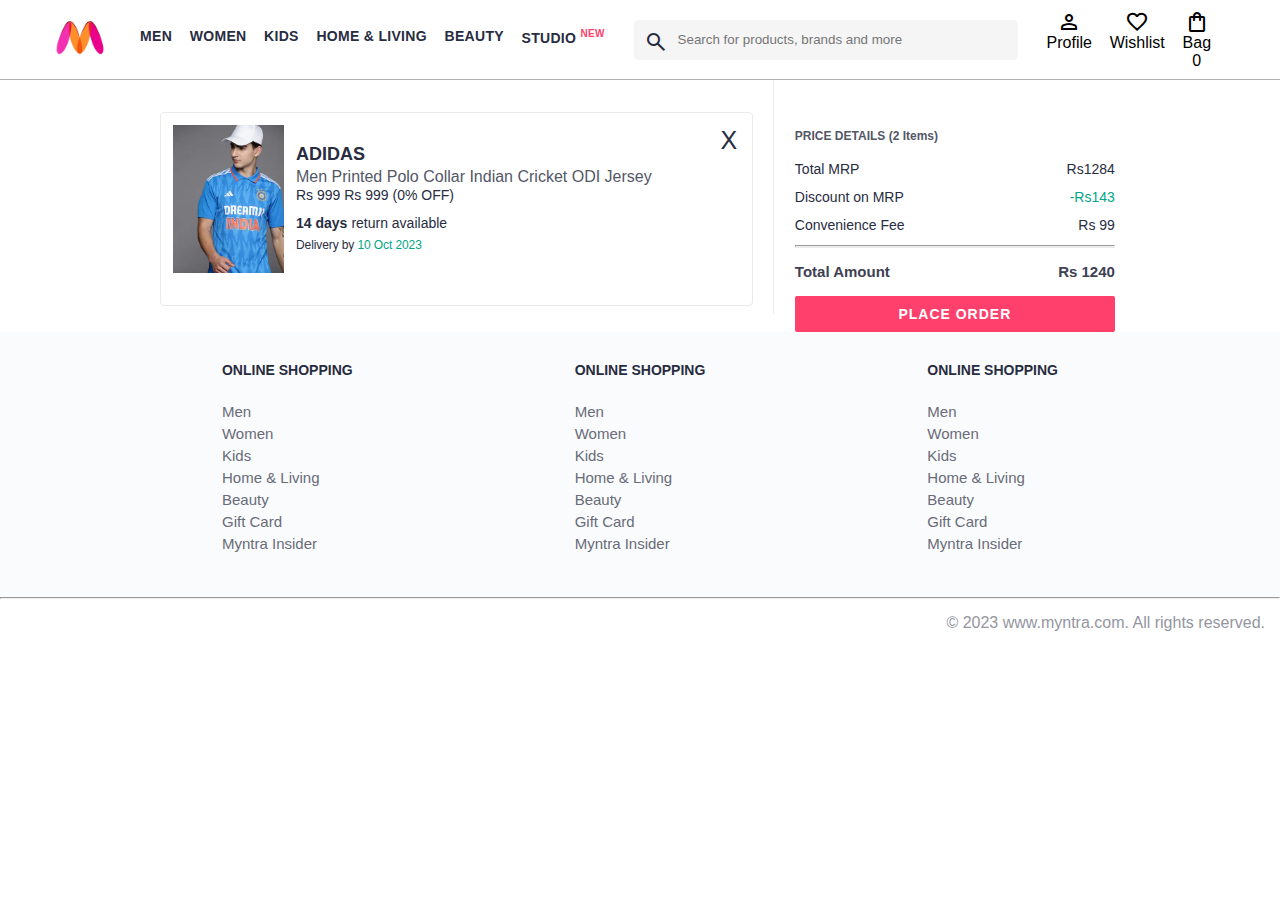
==== pages/bag.html @ 99a511e8 "second commit" ====
<!DOCTYPE html>
<html lang="en">
<head>
    <title>Myntra Clone</title>
    <link rel="stylesheet" href="../css/index.css">
    <link rel="stylesheet" href="../css/bag.css">
    <link rel="stylesheet" href="https://fonts.googleapis.com/css2?family=Material+Symbols+Outlined:opsz,wght,FILL,GRAD@20..48,100..700,0..1,-50..200" />
</head>
<body>
    <header>
        <div class="logo_container">
            <a href="#"><img class="myntra_home" src="../images/myntra_logo.webp" alt="Myntra Home"></a>
        </div>
        <nav class="nav_bar">
            <a href="#">Men</a>
            <a href="#">Women</a>
            <a href="#">Kids</a>
            <a href="#">Home & Living</a>
            <a href="#">Beauty</a>
            <a href="#">Studio <sup>New</sup></a>
        </nav>
        <div class="search_bar">
            <span class="material-symbols-outlined search_icon">search</span>
            <input class="search_input" placeholder="Search for products, brands and more">
        </div>
        <div class="action_bar">
            <div class="action_container">
                <span class="material-symbols-outlined action_icon">person</span>
                <span class="action_name">Profile</span>
            </div>

            <div class="action_container">
                <span class="material-symbols-outlined action_icon">favorite</span>
                <span class="action_name">Wishlist</span>
            </div>

            <div class="action_container">
                <span class="material-symbols-outlined action_icon">shopping_bag</span>
                <span class="action_name">Bag</span>
                <span class="bag-items">0</span>
            </div>
        </div>
    </header>
    <main>
      <div class="bag-page">
        <div class="bag-items-container">
          <div class="bag-item-container">
            <div class="item-left-part">
              <img class="bag-item-img" src="../images/4.jpg">
            </div>
            <div class="item-right-part">
              <div class="company">ADIDAS</div>
              <div class="item-name">Men Printed Polo Collar Indian Cricket ODI Jersey</div>
              <div class="price-container">
                <span class="current-price">Rs 999</span>
                <span class="original-price">Rs 999</span>
                <span class="discount-percentage">(0% OFF)</span>
              </div>
              <div class="return-period">
                <span class="return-period-days">14 days</span> return available
              </div>
              <div class="delivery-details">
                Delivery by
                <span class="delivery-details-days">10 Oct 2023</span>
              </div>
            </div>

            <div class="remove-from-cart">X</div>
          </div>

        </div>
        <div class="bag-summary">
          <div class="bag-details-container">
            <div class="price-header">PRICE DETAILS (2 Items) </div>
            <div class="price-item">
              <span class="price-item-tag">Total MRP</span>
              <span class="price-item-value">Rs1284</span>
            </div>
            <div class="price-item">
              <span class="price-item-tag">Discount on MRP</span>
              <span class="price-item-value priceDetail-base-discount">-Rs143</span>
            </div>
            <div class="price-item">
              <span class="price-item-tag">Convenience Fee</span>
              <span class="price-item-value">Rs 99</span>
            </div>
            <hr>
            <div class="price-footer">
              <span class="price-item-tag">Total Amount</span>
              <span class="price-item-value">Rs 1240</span>
            </div>
          </div>
          <button class="btn-place-order">
            <div class="css-xjhrni">PLACE ORDER</div>
          </button>
        </div>

      </div>
    </main>
    <footer>
        <div class="footer_container">
            <div class="footer_column">
                <h3>ONLINE SHOPPING</h3>

                <a href="#">Men</a>
                <a href="#">Women</a>
                <a href="#">Kids</a>
                <a href="#">Home & Living</a>
                <a href="#">Beauty</a>
                <a href="#">Gift Card</a>
                <a href="#">Myntra Insider</a>
            </div>

            <div class="footer_column">
                <h3>ONLINE SHOPPING</h3>

                <a href="#">Men</a>
                <a href="#">Women</a>
                <a href="#">Kids</a>
                <a href="#">Home & Living</a>
                <a href="#">Beauty</a>
                <a href="#">Gift Card</a>
                <a href="#">Myntra Insider</a>
            </div>

            <div class="footer_column">
                <h3>ONLINE SHOPPING</h3>

                <a href="#">Men</a>
                <a href="#">Women</a>
                <a href="#">Kids</a>
                <a href="#">Home & Living</a>
                <a href="#">Beauty</a>
                <a href="#">Gift Card</a>
                <a href="#">Myntra Insider</a>
            </div>
        </div>
        <hr>

        <div class="copyright">
            © 2023 www.myntra.com. All rights reserved.
        </div>
    </footer>
    <script src="../data/items.js"></script>
    <script src="../scripts/index.js"></script>
</body>
</html>
---- css/index.css ----
/***************** Item Page CSS **************************/
/*.action_container {
    text-decoration: none;
}
a.action_container:link {
    color:black;
}
.item-details {
    cursor: pointer;
    width: 250px;
    margin: 10px;
}
.stars {
    font-size: 12px;
    font-weight: 700;
    text-align: left;
}
.company {
    font-size: 18px;
    font-weight: 700;
    line-height: 1;
    color: #282c3f;
    margin-bottom: 6px;
    overflow: hidden;
    text-overflow: ellipsis;
    white-space: nowrap;
    margin-top: 20px;
}
.item-name {
    color: #535766;
    font-size: 16px;
    line-height: 1;
    margin-bottom: 0;
    margin-top: 0;
    overflow: hidden;
    text-overflow: ellipsis;
    white-space: nowrap;
    font-weight: 400;
    display: block;
}
.price-container {
    margin-top: 10px;
}
.current-price {
    font-size: 14px;
    font-weight: 700;
    color: #282c3f;
}
.original-price {
    text-decoration: line-through;
    color: #7e818c;
    font-weight: 400;
    margin-left: 5px;
    font-size: 12px;
}
.discount-percentage {
    color: #ff905a;
    font-weight: 400;
    font-size: 12px;
    margin-left: 5px;
}
.btn-bag {
    background-color: lightgreen;
    border: none;
    padding: 5px 15px;
    border-radius: 10px;
    width: 100%;
    margin-top: 7px;
    font-size: 20px;
    cursor: pointer;
}
.bag-items {
    background-color: #f16565;
    white-space: nowrap;
    text-align: center;
    line-height: 18px;
    padding: 0 6px;
    height: 18px;
    position: relative;
    border-radius: 50%;
    font-size: 12px;
    color: #fff;
    left: 13px;
    top: -44px;
    font-weight: 700;
    cursor: pointer;
}*/

* {
  margin: 0;
  padding: 0;
  font-family: Assistant, -apple-system, BlinkMacSystemFont, Segoe UI, Roboto,
    Helvetica, Arial, sans-serif;
  box-sizing: border-box;
}
body {
  display: block;
}
header {
  display: flex;
  background-color: #ffffff;
  height: 80px;
  justify-content: space-between;
  align-items: center;
  border-bottom: 1px solid #b6b1b1;
}
.myntra_home {
  height: 45px;
}
.logo_container {
  margin-left: 4%;
}
.action_bar {
  margin-right: 4%;
}
.nav_bar {
  display: flex;
  min-width: 500px;
  justify-content: space-evenly;
}
.nav_bar a {
  font-size: 14px;
  letter-spacing: 0.3px;
  color: #282c3f;
  font-weight: 700;
  text-transform: uppercase;
  text-decoration: none;
  padding: 28px 0;
  border-bottom: 5px solid #ffffff;
}
.nav_bar a:hover {
  border-bottom: 4px solid #f54e77;
}

.nav_bar a sup {
  color: #ff3f6c;
  font-size: 10px;
}

.search_bar {
  height: 40px;
  min-width: 200px;
  width: 30%;
  display: flex;
  align-items: center;
}
.search_icon {
  box-sizing: content-box;
  height: 20px;
  padding: 10px;

  background-color: #f5f5f6;
  color: #282c3f;
  font-weight: 300;
  border-radius: 4px 0 0 4px;
}
.search_input {
  color: #696e79;
  background-color: #f5f5f6;
  flex-grow: 1;
  height: 40px;
  border: 0;
  border-radius: 0 4px 4px 0;
}

.action_bar {
  display: flex;
  min-width: 200px;
  justify-content: space-evenly;
}

.action_container {
  display: flex;
  flex-direction: column;
  align-items: center;
}

/* Main section */
.banner_container {
  margin: 40px 0;
}
.banner_image {
  width: 100%;
}

.category_heading {
  text-transform: uppercase;
  color: #3e4152;
  letter-spacing: 0.15em;
  font-size: 1.8em;
  margin: 50px 0 10px 30px;
  max-height: 5em;
  font-weight: 700;
}

.category-items {
  width: 80%;
  margin: 50px 10%;
  display: flex;
  flex-wrap: wrap;
  justify-content: space-evenly;
}

.sale_item {
  width: 250px;
}

.footer_container {
  padding: 30px 0px 40px 0px;
  background: #fafbfc;
  display: flex;
  justify-content: space-evenly;
}

.footer_column {
  display: flex;
  flex-direction: column;
}

.footer_column h3 {
  color: #282c3f;
  font-size: 14px;
  margin-bottom: 25px;
}

.footer_column a {
  color: #696b79;
  font-size: 15px;
  text-decoration: none;
  padding-bottom: 5px;
}

.copyright {
  color: #94969f;
  text-align: end;
  padding: 15px;
}

.items-container {
  width: 80%;
  margin: 40px 10%;
  display: flex;
  flex-direction: row;
  flex-wrap: wrap;
  justify-content: space-around;
  align-items: stretch;
  align-content: stretch;

}

.item-container {
  width: 250px;
  margin: 10px;
}

.company {
  font-size: 18px;
  font-weight: 700;
  line-height: 1;
  color: #282c3f;
  margin-bottom: 6px;
  overflow: hidden;
  text-overflow: ellipsis;
  white-space: nowrap;
  margin-top: 20px;
}
.item-name {
  color: #535766;
  font-size: 16px;
  line-height: 1;
  margin-bottom: 0;
  margin-top: 0;
  overflow: hidden;
  text-overflow: ellipsis;
  white-space: nowrap;
  font-weight: 400;
  display: block;
}

.item-image {
  width: 100%;
}

.rating {
  font-size: 12px;
  font-weight: 700;
}

.product-info {
  position: relative;
  z-index: 3;
  background: #fff;
  padding: 0 10px;
  height: 100%;
  margin-top: 6px;
  -webkit-box-sizing: border-box;
  box-sizing: border-box;
  overflow: hidden;
}

.add-to-cart {
  width: 90%;
  background-color: rgb(108, 231, 108);
  border: none;
  height: 33px;
  border-radius: 20px;
  margin-top: 6%;
}

.add-to-cart:hover {
  cursor: pointer;
}
.product-brand {
  margin-top: 15px;
  font-size: 16px;
  font-weight: 700;
  line-height: 1;
  color: #282c3f;
  margin-bottom: 6px;
  overflow: hidden;
  text-overflow: ellipsis;
  white-space: nowrap;
}
.product-product {
  color: #535766;
  font-size: 14px;
  line-height: 1;
  margin-bottom: 0;
  margin-top: 0;
  overflow: hidden;
  text-overflow: ellipsis;
  white-space: nowrap;
  font-weight: 400;
  display: block;
}

.product-price {
  margin-top: 10px;
  font-size: 14px;
  line-height: 15px;
  color: #282c3f;
  white-space: nowrap;
}
.product-discountedPrice {
  font-size: 14px;
  font-weight: 700;
  color: #282c3f;
}

.product-strike {
  text-decoration: line-through;
  color: #7e818c;
  font-weight: 400;
  margin-left: 5px;
  font-size: 12px;
}

.product-discountPercentage {
  color: #ff905a;
  font-weight: 400;
  font-size: 12px;
  margin-left: 5px;
}
---- css/bag.css ----
.bag-items-container {
  display: inline-block;
  width: 64%;
  padding-right: 20px;
  border-right: 1px solid #eaeaec;
  padding-top: 32px;
  color: #282c3f;
  font-size: 13px;
  line-height: 1.42857143;
}

.bag-page {
  width: 75%;
  margin-left: 12.5%;
}

.bag-summary {
  vertical-align: top;
  display: inline-block;
  width: 35%;
  padding: 24px 0 0 16px;
  color: #282c3f;
  font-size: 13px;
  line-height: 1.42857143;
}

.bag-details-container {
  margin-bottom: 16px;
}

.price-header {
  font-size: 12px;
  font-weight: 700;
  margin: 24px 0 16px;
  color: #535766;
}

.price-item {
  margin-bottom: 12px;
  line-height: 16px;
  font-size: 14px;
  color: #282c3f;
}

.price-item-value {
  float: right;
}

.priceDetail-base-discount {
  color: #03a685;
}

.price-footer {
  font-weight: 700;
  font-size: 15px;
  padding-top: 16px;
  border-top: 1px solid #eaeaec;
  color: #3e4152;
  line-height: 16px;
}

.btn-place-order {
  width: 100%;
  letter-spacing: 1px;
  font-size: 14px;
  font-weight: 600;
  border-radius: 2px;
  border-width: 0px;
  padding: 10px 16px;
  background-color: rgb(255, 63, 108);
  color: rgb(255, 255, 255);
  cursor: pointer;
}

.bag-item-container {
  margin-bottom: 8px;
  background: #fff;
  font-size: 14px;
  border: 1px solid #eaeaec;
  border-radius: 4px;
  position: relative;
  padding: 12px 12px 0;
}

.item-left-part {
  position: absolute;
  background: rgb(255, 242, 223);
  height: 148px;
  width: 111px;
}

.item-right-part {
  padding-left: 12px;
  position: relative;
  min-height: 148px;
  margin-left: 111px;
  margin-bottom: 12px;
}

.bag-item-img {
  width: 100%;
}

.return-period {
  display: inline-flex;
  font-size: 14px;
  padding-top: 8px;
}

.return-period-days {
  font-weight: 700;
  margin-right: 4px;
}

.delivery-details {
  margin-top: 5px;
  color: #282c3f;
  font-size: 12px;
  letter-spacing: -.1px;
  margin-bottom: 8px;
  line-height: 15px;
}

.delivery-details-days {
  color: #03a685;
}

.remove-from-cart {
  position: absolute;
  font-size: 25px;
  top: 10px;
  right: 18px;
  width: 14px;
  height: 14px;
  cursor: pointer;
}
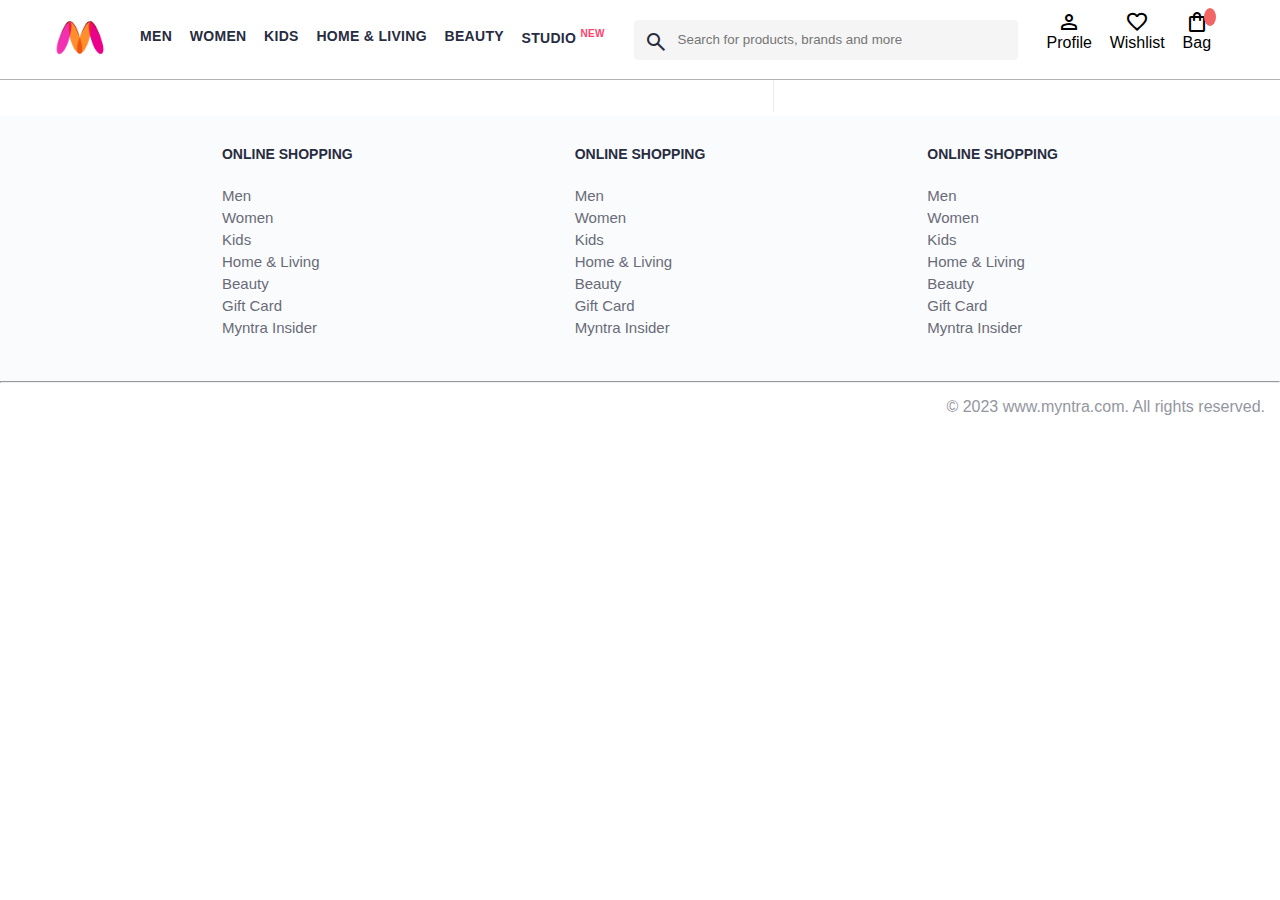
==== commit b58dbbe7: "Addtocart-removefromcart commit" ====
--- a/pages/bag.html
+++ b/pages/bag.html
@@ -1,147 +1,110 @@
 <!DOCTYPE html>
 <html lang="en">
-<head>
+  <head>
     <title>Myntra Clone</title>
-    <link rel="stylesheet" href="../css/index.css">
-    <link rel="stylesheet" href="../css/bag.css">
-    <link rel="stylesheet" href="https://fonts.googleapis.com/css2?family=Material+Symbols+Outlined:opsz,wght,FILL,GRAD@20..48,100..700,0..1,-50..200" />
-</head>
-<body>
+    <link rel="stylesheet" href="../css/index.css" />
+    <link rel="stylesheet" href="../css/bag.css" />
+    <link
+      rel="stylesheet"
+      href="https://fonts.googleapis.com/css2?family=Material+Symbols+Outlined:opsz,wght,FILL,GRAD@20..48,100..700,0..1,-50..200"
+    />
+  </head>
+  <body>
     <header>
-        <div class="logo_container">
-            <a href="#"><img class="myntra_home" src="../images/myntra_logo.webp" alt="Myntra Home"></a>
+      <div class="logo_container">
+        <a href="#"
+          ><img
+            class="myntra_home"
+            src="../images/myntra_logo.webp"
+            alt="Myntra Home"
+        /></a>
+      </div>
+      <nav class="nav_bar">
+        <a href="#">Men</a>
+        <a href="#">Women</a>
+        <a href="#">Kids</a>
+        <a href="#">Home & Living</a>
+        <a href="#">Beauty</a>
+        <a href="#">Studio <sup>New</sup></a>
+      </nav>
+      <div class="search_bar">
+        <span class="material-symbols-outlined search_icon">search</span>
+        <input
+          class="search_input"
+          placeholder="Search for products, brands and more"
+        />
+      </div>
+      <div class="action_bar">
+        <div class="action_container">
+          <span class="material-symbols-outlined action_icon">person</span>
+          <span class="action_name">Profile</span>
         </div>
-        <nav class="nav_bar">
-            <a href="#">Men</a>
-            <a href="#">Women</a>
-            <a href="#">Kids</a>
-            <a href="#">Home & Living</a>
-            <a href="#">Beauty</a>
-            <a href="#">Studio <sup>New</sup></a>
-        </nav>
-        <div class="search_bar">
-            <span class="material-symbols-outlined search_icon">search</span>
-            <input class="search_input" placeholder="Search for products, brands and more">
+
+        <div class="action_container">
+          <span class="material-symbols-outlined action_icon">favorite</span>
+          <span class="action_name">Wishlist</span>
         </div>
-        <div class="action_bar">
-            <div class="action_container">
-                <span class="material-symbols-outlined action_icon">person</span>
-                <span class="action_name">Profile</span>
-            </div>
 
-            <div class="action_container">
-                <span class="material-symbols-outlined action_icon">favorite</span>
-                <span class="action_name">Wishlist</span>
-            </div>
-
-            <div class="action_container">
-                <span class="material-symbols-outlined action_icon">shopping_bag</span>
-                <span class="action_name">Bag</span>
-                <span class="bag-items">0</span>
-            </div>
+        <div class="action_container">
+          <span class="material-symbols-outlined action_icon"
+            >shopping_bag</span
+          >
+          <span class="action_name">Bag</span>
+          <span class="bag-items"></span>
         </div>
+      </div>
     </header>
     <main>
       <div class="bag-page">
-        <div class="bag-items-container">
-          <div class="bag-item-container">
-            <div class="item-left-part">
-              <img class="bag-item-img" src="../images/4.jpg">
-            </div>
-            <div class="item-right-part">
-              <div class="company">ADIDAS</div>
-              <div class="item-name">Men Printed Polo Collar Indian Cricket ODI Jersey</div>
-              <div class="price-container">
-                <span class="current-price">Rs 999</span>
-                <span class="original-price">Rs 999</span>
-                <span class="discount-percentage">(0% OFF)</span>
-              </div>
-              <div class="return-period">
-                <span class="return-period-days">14 days</span> return available
-              </div>
-              <div class="delivery-details">
-                Delivery by
-                <span class="delivery-details-days">10 Oct 2023</span>
-              </div>
-            </div>
-
-            <div class="remove-from-cart">X</div>
-          </div>
+        <div class="bag-items-container"></div>
+        <div class="bag-summary">
 
         </div>
-        <div class="bag-summary">
-          <div class="bag-details-container">
-            <div class="price-header">PRICE DETAILS (2 Items) </div>
-            <div class="price-item">
-              <span class="price-item-tag">Total MRP</span>
-              <span class="price-item-value">Rs1284</span>
-            </div>
-            <div class="price-item">
-              <span class="price-item-tag">Discount on MRP</span>
-              <span class="price-item-value priceDetail-base-discount">-Rs143</span>
-            </div>
-            <div class="price-item">
-              <span class="price-item-tag">Convenience Fee</span>
-              <span class="price-item-value">Rs 99</span>
-            </div>
-            <hr>
-            <div class="price-footer">
-              <span class="price-item-tag">Total Amount</span>
-              <span class="price-item-value">Rs 1240</span>
-            </div>
-          </div>
-          <button class="btn-place-order">
-            <div class="css-xjhrni">PLACE ORDER</div>
-          </button>
-        </div>
-
       </div>
     </main>
     <footer>
-        <div class="footer_container">
-            <div class="footer_column">
-                <h3>ONLINE SHOPPING</h3>
+      <div class="footer_container">
+        <div class="footer_column">
+          <h3>ONLINE SHOPPING</h3>
 
-                <a href="#">Men</a>
-                <a href="#">Women</a>
-                <a href="#">Kids</a>
-                <a href="#">Home & Living</a>
-                <a href="#">Beauty</a>
-                <a href="#">Gift Card</a>
-                <a href="#">Myntra Insider</a>
-            </div>
+          <a href="#">Men</a>
+          <a href="#">Women</a>
+          <a href="#">Kids</a>
+          <a href="#">Home & Living</a>
+          <a href="#">Beauty</a>
+          <a href="#">Gift Card</a>
+          <a href="#">Myntra Insider</a>
+        </div>
 
-            <div class="footer_column">
-                <h3>ONLINE SHOPPING</h3>
+        <div class="footer_column">
+          <h3>ONLINE SHOPPING</h3>
 
-                <a href="#">Men</a>
-                <a href="#">Women</a>
-                <a href="#">Kids</a>
-                <a href="#">Home & Living</a>
-                <a href="#">Beauty</a>
-                <a href="#">Gift Card</a>
-                <a href="#">Myntra Insider</a>
-            </div>
+          <a href="#">Men</a>
+          <a href="#">Women</a>
+          <a href="#">Kids</a>
+          <a href="#">Home & Living</a>
+          <a href="#">Beauty</a>
+          <a href="#">Gift Card</a>
+          <a href="#">Myntra Insider</a>
+        </div>
 
-            <div class="footer_column">
-                <h3>ONLINE SHOPPING</h3>
+        <div class="footer_column">
+          <h3>ONLINE SHOPPING</h3>
 
-                <a href="#">Men</a>
-                <a href="#">Women</a>
-                <a href="#">Kids</a>
-                <a href="#">Home & Living</a>
-                <a href="#">Beauty</a>
-                <a href="#">Gift Card</a>
-                <a href="#">Myntra Insider</a>
-            </div>
+          <a href="#">Men</a>
+          <a href="#">Women</a>
+          <a href="#">Kids</a>
+          <a href="#">Home & Living</a>
+          <a href="#">Beauty</a>
+          <a href="#">Gift Card</a>
+          <a href="#">Myntra Insider</a>
         </div>
-        <hr>
+      </div>
+      <hr />
 
-        <div class="copyright">
-            © 2023 www.myntra.com. All rights reserved.
-        </div>
+      <div class="copyright">© 2023 www.myntra.com. All rights reserved.</div>
     </footer>
     <script src="../data/items.js"></script>
-    <script src="../scripts/index.js"></script>
-</body>
-</html>+    <script src="../scripts/bag.js"></script>
+  </body>
+</html>
--- a/css/index.css
+++ b/css/index.css
@@ -69,6 +69,285 @@
     font-size: 20px;
     cursor: pointer;
 }
+*/
+
+* {
+  margin: 0;
+  padding: 0;
+  font-family: Assistant, -apple-system, BlinkMacSystemFont, Segoe UI, Roboto,
+    Helvetica, Arial, sans-serif;
+  box-sizing: border-box;
+}
+body {
+  display: block;
+}
+header {
+  display: flex;
+  background-color: #ffffff;
+  height: 80px;
+  justify-content: space-between;
+  align-items: center;
+  border-bottom: 1px solid #b6b1b1;
+}
+.myntra_home {
+  height: 45px;
+}
+.logo_container {
+  margin-left: 4%;
+}
+.action_bar {
+  margin-right: 4%;
+}
+.nav_bar {
+  display: flex;
+  min-width: 500px;
+  justify-content: space-evenly;
+}
+.nav_bar a {
+  font-size: 14px;
+  letter-spacing: 0.3px;
+  color: #282c3f;
+  font-weight: 700;
+  text-transform: uppercase;
+  text-decoration: none;
+  padding: 28px 0;
+  border-bottom: 5px solid #ffffff;
+}
+.nav_bar a:hover {
+  border-bottom: 4px solid #f54e77;
+}
+
+.nav_bar a sup {
+  color: #ff3f6c;
+  font-size: 10px;
+}
+
+.search_bar {
+  height: 40px;
+  min-width: 200px;
+  width: 30%;
+  display: flex;
+  align-items: center;
+}
+.search_icon {
+  box-sizing: content-box;
+  height: 20px;
+  padding: 10px;
+
+  background-color: #f5f5f6;
+  color: #282c3f;
+  font-weight: 300;
+  border-radius: 4px 0 0 4px;
+}
+.search_input {
+  color: #696e79;
+  background-color: #f5f5f6;
+  flex-grow: 1;
+  height: 40px;
+  border: 0;
+  border-radius: 0 4px 4px 0;
+}
+
+.action_bar {
+  display: flex;
+  min-width: 200px;
+  justify-content: space-evenly;
+}
+
+.action_container {
+  display: flex;
+  flex-direction: column;
+  align-items: center;
+}
+
+/* Main section */
+.banner_container {
+  margin: 40px 0;
+}
+.banner_image {
+  width: 100%;
+}
+
+.category_heading {
+  text-transform: uppercase;
+  color: #3e4152;
+  letter-spacing: 0.15em;
+  font-size: 1.8em;
+  margin: 50px 0 10px 30px;
+  max-height: 5em;
+  font-weight: 700;
+}
+
+.category-items {
+  width: 80%;
+  margin: 50px 10%;
+  display: flex;
+  flex-wrap: wrap;
+  justify-content: space-evenly;
+}
+
+.sale_item {
+  width: 250px;
+}
+
+.footer_container {
+  padding: 30px 0px 40px 0px;
+  background: #fafbfc;
+  display: flex;
+  justify-content: space-evenly;
+}
+
+.footer_column {
+  display: flex;
+  flex-direction: column;
+}
+
+.footer_column h3 {
+  color: #282c3f;
+  font-size: 14px;
+  margin-bottom: 25px;
+}
+
+.footer_column a {
+  color: #696b79;
+  font-size: 15px;
+  text-decoration: none;
+  padding-bottom: 5px;
+}
+
+.copyright {
+  color: #94969f;
+  text-align: end;
+  padding: 15px;
+}
+
+.items-container {
+  width: 80%;
+  margin: 40px 10%;
+  display: flex;
+  flex-direction: row;
+  flex-wrap: wrap;
+  justify-content: space-around;
+  align-items: stretch;
+  align-content: stretch;
+
+}
+
+.item-container {
+  width: 250px;
+  margin: 10px;
+}
+
+.company {
+  font-size: 18px;
+  font-weight: 700;
+  line-height: 1;
+  color: #282c3f;
+  margin-bottom: 6px;
+  overflow: hidden;
+  text-overflow: ellipsis;
+  white-space: nowrap;
+  margin-top: 20px;
+}
+.item-name {
+  color: #535766;
+  font-size: 16px;
+  line-height: 1;
+  margin-bottom: 0;
+  margin-top: 0;
+  overflow: hidden;
+  text-overflow: ellipsis;
+  white-space: nowrap;
+  font-weight: 400;
+  display: block;
+}
+
+.item-image {
+  width: 100%;
+}
+
+.rating {
+  font-size: 12px;
+  font-weight: 700;
+}
+
+.product-info {
+  position: relative;
+  z-index: 3;
+  background: #fff;
+  padding: 0 10px;
+  height: 100%;
+  margin-top: 6px;
+  -webkit-box-sizing: border-box;
+  box-sizing: border-box;
+  overflow: hidden;
+}
+
+.add-to-cart {
+  width: 90%;
+  background-color: rgb(108, 231, 108);
+  border: none;
+  height: 33px;
+  border-radius: 20px;
+  margin-top: 6%;
+}
+
+.add-to-cart:hover {
+  cursor: pointer;
+}
+.product-brand {
+  margin-top: 15px;
+  font-size: 16px;
+  font-weight: 700;
+  line-height: 1;
+  color: #282c3f;
+  margin-bottom: 6px;
+  overflow: hidden;
+  text-overflow: ellipsis;
+  white-space: nowrap;
+}
+.product-product {
+  color: #535766;
+  font-size: 14px;
+  line-height: 1;
+  margin-bottom: 0;
+  margin-top: 0;
+  overflow: hidden;
+  text-overflow: ellipsis;
+  white-space: nowrap;
+  font-weight: 400;
+  display: block;
+}
+
+.product-price {
+  margin-top: 10px;
+  font-size: 14px;
+  line-height: 15px;
+  color: #282c3f;
+  white-space: nowrap;
+}
+.product-discountedPrice {
+  font-size: 14px;
+  font-weight: 700;
+  color: #282c3f;
+}
+
+.product-strike {
+  text-decoration: line-through;
+  color: #7e818c;
+  font-weight: 400;
+  margin-left: 5px;
+  font-size: 12px;
+}
+
+.product-discountPercentage {
+  color: #ff905a;
+  font-weight: 400;
+  font-size: 12px;
+  margin-left: 5px;
+}
+
+
 .bag-items {
     background-color: #f16565;
     white-space: nowrap;
@@ -84,280 +363,4 @@
     top: -44px;
     font-weight: 700;
     cursor: pointer;
-}*/
-
-* {
-  margin: 0;
-  padding: 0;
-  font-family: Assistant, -apple-system, BlinkMacSystemFont, Segoe UI, Roboto,
-    Helvetica, Arial, sans-serif;
-  box-sizing: border-box;
-}
-body {
-  display: block;
-}
-header {
-  display: flex;
-  background-color: #ffffff;
-  height: 80px;
-  justify-content: space-between;
-  align-items: center;
-  border-bottom: 1px solid #b6b1b1;
-}
-.myntra_home {
-  height: 45px;
-}
-.logo_container {
-  margin-left: 4%;
-}
-.action_bar {
-  margin-right: 4%;
-}
-.nav_bar {
-  display: flex;
-  min-width: 500px;
-  justify-content: space-evenly;
-}
-.nav_bar a {
-  font-size: 14px;
-  letter-spacing: 0.3px;
-  color: #282c3f;
-  font-weight: 700;
-  text-transform: uppercase;
-  text-decoration: none;
-  padding: 28px 0;
-  border-bottom: 5px solid #ffffff;
-}
-.nav_bar a:hover {
-  border-bottom: 4px solid #f54e77;
-}
-
-.nav_bar a sup {
-  color: #ff3f6c;
-  font-size: 10px;
-}
-
-.search_bar {
-  height: 40px;
-  min-width: 200px;
-  width: 30%;
-  display: flex;
-  align-items: center;
-}
-.search_icon {
-  box-sizing: content-box;
-  height: 20px;
-  padding: 10px;
-
-  background-color: #f5f5f6;
-  color: #282c3f;
-  font-weight: 300;
-  border-radius: 4px 0 0 4px;
-}
-.search_input {
-  color: #696e79;
-  background-color: #f5f5f6;
-  flex-grow: 1;
-  height: 40px;
-  border: 0;
-  border-radius: 0 4px 4px 0;
-}
-
-.action_bar {
-  display: flex;
-  min-width: 200px;
-  justify-content: space-evenly;
-}
-
-.action_container {
-  display: flex;
-  flex-direction: column;
-  align-items: center;
-}
-
-/* Main section */
-.banner_container {
-  margin: 40px 0;
-}
-.banner_image {
-  width: 100%;
-}
-
-.category_heading {
-  text-transform: uppercase;
-  color: #3e4152;
-  letter-spacing: 0.15em;
-  font-size: 1.8em;
-  margin: 50px 0 10px 30px;
-  max-height: 5em;
-  font-weight: 700;
-}
-
-.category-items {
-  width: 80%;
-  margin: 50px 10%;
-  display: flex;
-  flex-wrap: wrap;
-  justify-content: space-evenly;
-}
-
-.sale_item {
-  width: 250px;
-}
-
-.footer_container {
-  padding: 30px 0px 40px 0px;
-  background: #fafbfc;
-  display: flex;
-  justify-content: space-evenly;
-}
-
-.footer_column {
-  display: flex;
-  flex-direction: column;
-}
-
-.footer_column h3 {
-  color: #282c3f;
-  font-size: 14px;
-  margin-bottom: 25px;
-}
-
-.footer_column a {
-  color: #696b79;
-  font-size: 15px;
-  text-decoration: none;
-  padding-bottom: 5px;
-}
-
-.copyright {
-  color: #94969f;
-  text-align: end;
-  padding: 15px;
-}
-
-.items-container {
-  width: 80%;
-  margin: 40px 10%;
-  display: flex;
-  flex-direction: row;
-  flex-wrap: wrap;
-  justify-content: space-around;
-  align-items: stretch;
-  align-content: stretch;
-
-}
-
-.item-container {
-  width: 250px;
-  margin: 10px;
-}
-
-.company {
-  font-size: 18px;
-  font-weight: 700;
-  line-height: 1;
-  color: #282c3f;
-  margin-bottom: 6px;
-  overflow: hidden;
-  text-overflow: ellipsis;
-  white-space: nowrap;
-  margin-top: 20px;
-}
-.item-name {
-  color: #535766;
-  font-size: 16px;
-  line-height: 1;
-  margin-bottom: 0;
-  margin-top: 0;
-  overflow: hidden;
-  text-overflow: ellipsis;
-  white-space: nowrap;
-  font-weight: 400;
-  display: block;
-}
-
-.item-image {
-  width: 100%;
-}
-
-.rating {
-  font-size: 12px;
-  font-weight: 700;
-}
-
-.product-info {
-  position: relative;
-  z-index: 3;
-  background: #fff;
-  padding: 0 10px;
-  height: 100%;
-  margin-top: 6px;
-  -webkit-box-sizing: border-box;
-  box-sizing: border-box;
-  overflow: hidden;
-}
-
-.add-to-cart {
-  width: 90%;
-  background-color: rgb(108, 231, 108);
-  border: none;
-  height: 33px;
-  border-radius: 20px;
-  margin-top: 6%;
-}
-
-.add-to-cart:hover {
-  cursor: pointer;
-}
-.product-brand {
-  margin-top: 15px;
-  font-size: 16px;
-  font-weight: 700;
-  line-height: 1;
-  color: #282c3f;
-  margin-bottom: 6px;
-  overflow: hidden;
-  text-overflow: ellipsis;
-  white-space: nowrap;
-}
-.product-product {
-  color: #535766;
-  font-size: 14px;
-  line-height: 1;
-  margin-bottom: 0;
-  margin-top: 0;
-  overflow: hidden;
-  text-overflow: ellipsis;
-  white-space: nowrap;
-  font-weight: 400;
-  display: block;
-}
-
-.product-price {
-  margin-top: 10px;
-  font-size: 14px;
-  line-height: 15px;
-  color: #282c3f;
-  white-space: nowrap;
-}
-.product-discountedPrice {
-  font-size: 14px;
-  font-weight: 700;
-  color: #282c3f;
-}
-
-.product-strike {
-  text-decoration: line-through;
-  color: #7e818c;
-  font-weight: 400;
-  margin-left: 5px;
-  font-size: 12px;
-}
-
-.product-discountPercentage {
-  color: #ff905a;
-  font-weight: 400;
-  font-size: 12px;
-  margin-left: 5px;
-}
+}